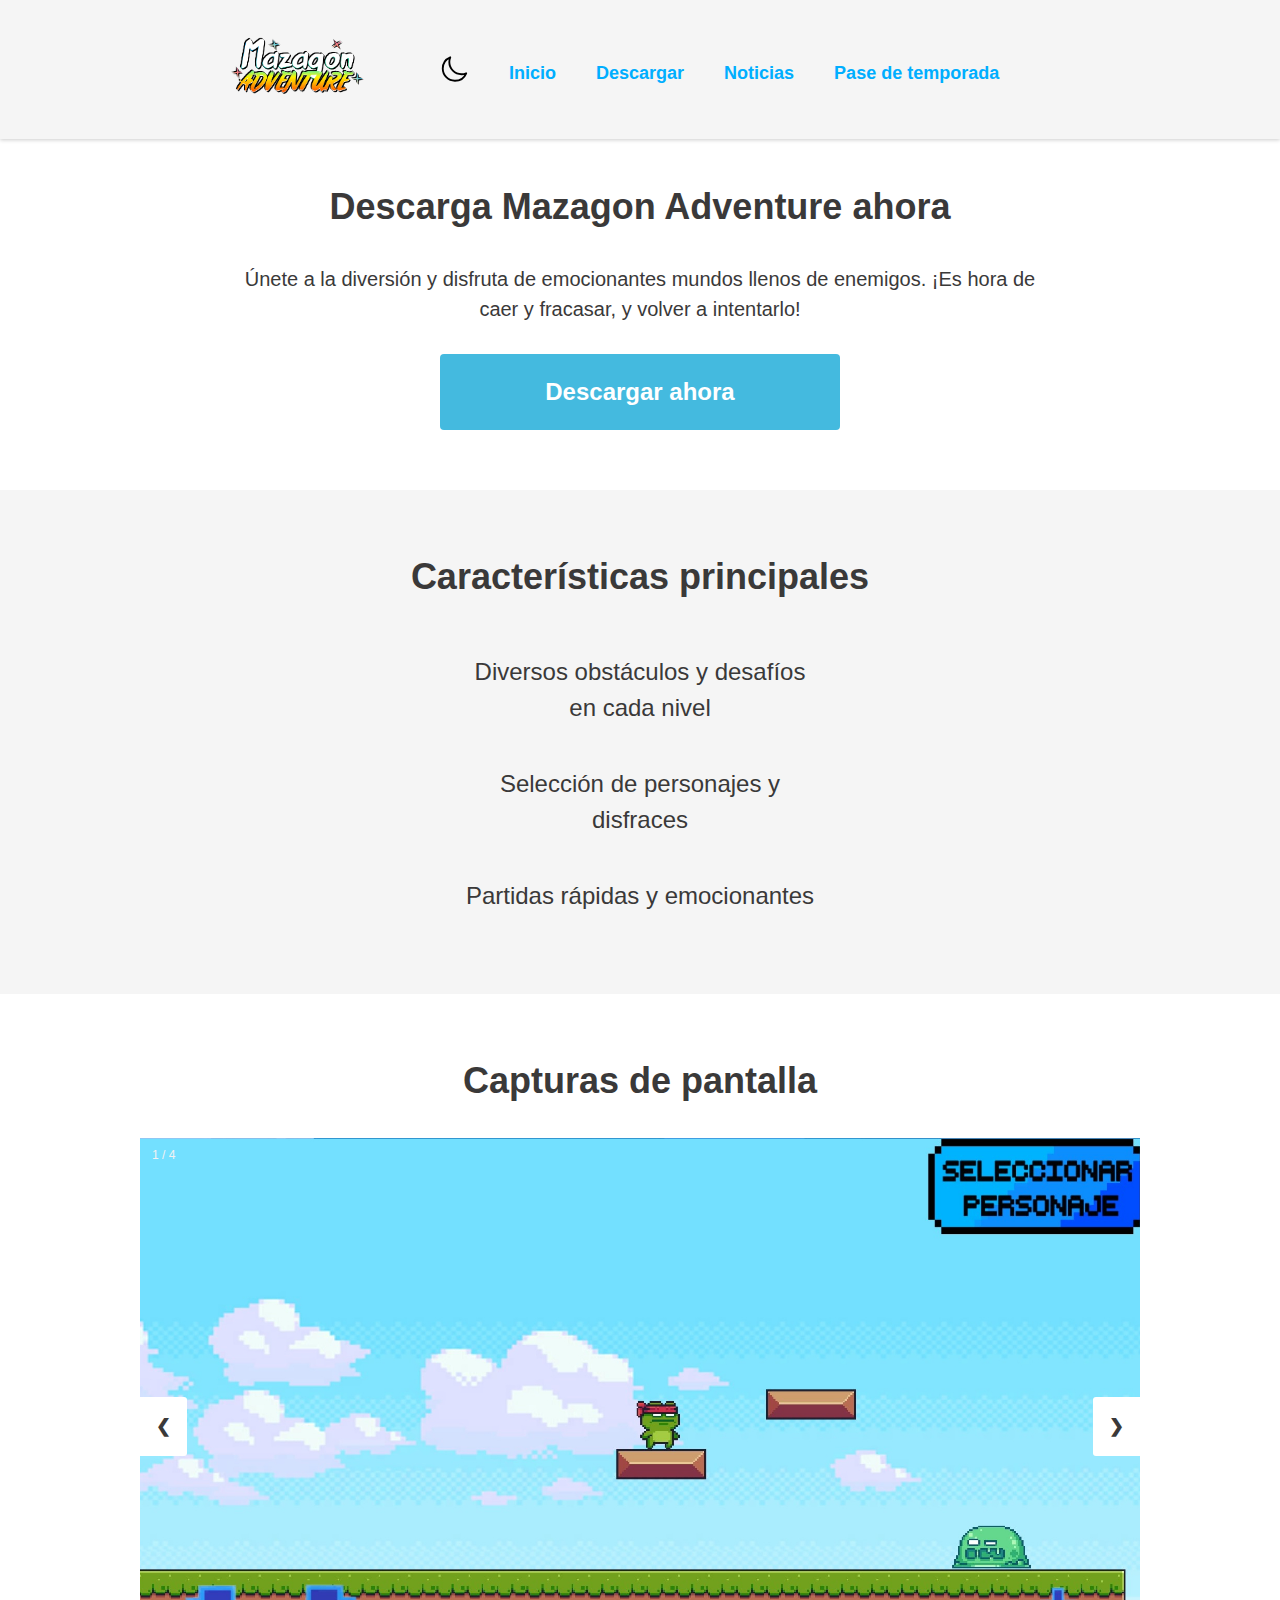
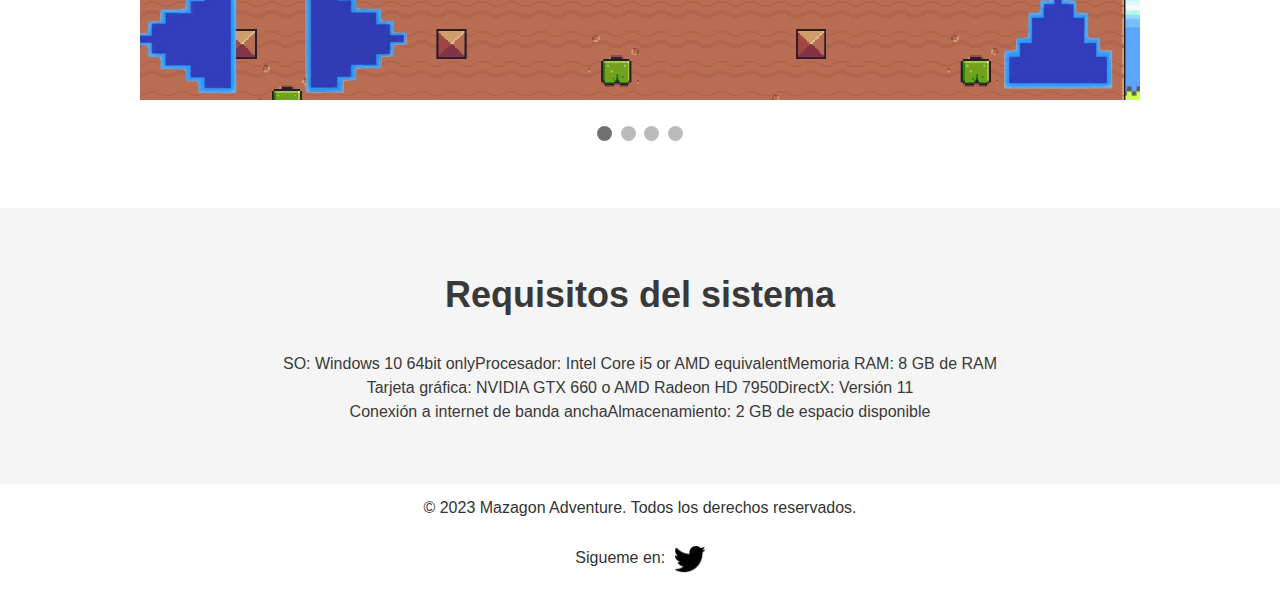
==== index.html @ d52b64e0 "Add files via upload" ====
<!DOCTYPE html>
<html lang="es">
<head>
    <meta charset="UTF-8">
    <meta name="viewport" content="width=device-width, initial-scale=1.0">
    <title>MazagonAdventure</title>
    <link rel="stylesheet" href="css/style.css">
    <link rel="icon" href="images/DAILY_DATES_ICONWOW.png">
    <script src="js/utils/include.js"></script>
    <script src="js/DarkTheme.js" type="module"></script>
    <script src="js/animacionimagen.js" type="module"></script>
    

</head>
<body>
    <header>
        <nav>
            <ul>
                <img src="images\fg(1).png" id="fg" style="width: 200px; margin-right: 40px; margin-left: 15%;">
                <img src="/images/moon.svg" id="icondark">
                <li><a href="index.html">Inicio</a></li>
                <li><a href="images\EN DESARROLLO.txt" download="EN DESARROLLO.txt">Descargar</a></li>
                <li><a href="https://www.fallguys.com/es-ES/news">Noticias</a></li>
                <li><a href="https://www.fallguys.com/es-ES/season-pass">Pase de temporada</a></li>
            </ul>
        </nav>
    </header>
    <main>
        <section class="download" style="margin-top:120px;">
            <h1>Descarga Mazagon Adventure ahora</h1>
            <p>Únete a la diversión y disfruta de emocionantes mundos llenos de enemigos. ¡Es hora de caer y fracasar, y volver a intentarlo!</p>
            <a href="images\EN DESARROLLO.txt" download="EN DESARROLLO.txt" class="btn-download">Descargar ahora</a>
        </section>
        <section class="features">
            <h2>Características principales</h2>
            <ul>
                <li>Diversos obstáculos y desafíos en cada nivel</li>
                <li>Selección de personajes y disfraces</li>
                <li>Partidas rápidas y emocionantes</li>
            </ul>
        </section>
        <section class="screenshots">
            <h2>Capturas de pantalla</h2>
            <div class="slideshow-container">

                <div class="mySlides fade">
                  <div class="numbertext">1 / 4</div>
                  <img src="images\1(1).jpg" style="width:100%">
                  <div class="text"></div>
                </div>
                
                <div class="mySlides fade">
                  <div class="numbertext">2 / 4</div>
                  <img src="images\2.jpg" style="width:100%">
                  <div class="text"></div>
                </div>
                
                <div class="mySlides fade">
                  <div class="numbertext">3 / 4</div>
                  <img src="images\3.jpg" style="width:100%">
                  <div class="text"></div>
                </div>

                <div class="mySlides fade">
                  <div class="numbertext">4 / 4</div>
                  <img src="images\4.jpg" style="width:100%">
                  <div class="text"></div>
                </div>
                
                <a class="prev" onclick="plusSlides(-1)">❮</a>
                <a class="next" onclick="plusSlides(1)">❯</a>
                
                </div>
                <br>
                
                <div style="text-align:center">
                  <span class="dot" onclick="currentSlide(1)"></span> 
                  <span class="dot" onclick="currentSlide(2)"></span> 
                  <span class="dot" onclick="currentSlide(3)"></span> 
                  <span class="dot" onclick="currentSlide(4)"></span> 
                </div>
        </section>
        
        <section class="system-requirements">
            <h2>Requisitos del sistema</h2>
            <ul>
                <li>SO: Windows 10 64bit only</li>
                <li>Procesador: Intel Core i5 or AMD equivalent</li>
                <li>Memoria RAM: 8 GB de RAM</li>
                <li>Tarjeta gráfica: NVIDIA GTX 660 o AMD Radeon HD 7950</li>
                <li>DirectX: Versión 11</li>
                <li>Conexión a internet de banda ancha</li>
                <li>Almacenamiento: 2 GB de espacio disponible</li>
            </ul>
        </section>
    </main>
    <footer style = "height: 50px;">
        <p style="text-align: center; padding-top: 12px;">&copy; 2023 Mazagon Adventure. Todos los derechos reservados.</p>
        <br>
        <p style="text-align: center;">Sigueme en: <a href="https://twitter.com/Virgi_xz"><img src="images/twt.png" alt="Descripción de la imagen" class="rotar-imagen" style="margin-left: 5px;"></p> </a>
        <br>
    </footer>
</body>
<script>
    let slideIndex = 1;
    showSlides(slideIndex);
    
    function plusSlides(n) {
      showSlides(slideIndex += n);
    }
    
    function currentSlide(n) {
      showSlides(slideIndex = n);
    }
    
    function showSlides(n) {
      let i;
      let slides = document.getElementsByClassName("mySlides");
      let dots = document.getElementsByClassName("dot");
      if (n > slides.length) {slideIndex = 1}    
      if (n < 1) {slideIndex = slides.length}
      for (i = 0; i < slides.length; i++) {
        slides[i].style.display = "none";  
      }
      for (i = 0; i < dots.length; i++) {
        dots[i].className = dots[i].className.replace(" active", "");
      }
      slides[slideIndex-1].style.display = "block";  
      dots[slideIndex-1].className += " active";
    }
    </script>
</html>
---- css/style.css ----
:root{
  --primary-color: #ffffff;
  --secondary-color: #3a3939; 
  
  --primary-color2: #f5f5f5;
  --secondary-color2: #555454; 
  
}

.dark-theme{
   --primary-color: #3d3d3d;
   --secondary-color: #fff; 

   --primary-color2: #272727;
   --secondary-color2: #fff; 
}


/* Reset de estilos básicos */
* {
  margin: 0;
  padding: 0;
  box-sizing: border-box;
}

#icondark{
  width: 30px;
  cursor: pointer;
}

/* Estilos globales */
body {
  font-family: 'Open Sans', sans-serif;
  font-size: 16px;
  line-height: 1.5;
  color: #333;
}

.download{
  background-color: var(--primary-color);
  color: var(--secondary-color);
}


a {
  color: #00aeff;
  text-decoration: none;
}

a:hover {
  text-decoration: underline;
}

ul {
  list-style: none;
}

/* Encabezado y navegación */
header {
  background-color: white;
  box-shadow: 0px 1px 4px rgba(0,0,0,0.2);
  position: fixed;
  top: 0;
  left: 0;
  right: 0;
  z-index: 999;
}

nav {

  justify-content: space-between;
  align-items: left;
  padding: 10px;
  
  margin: 0 auto;
  background-color: var(--primary-color2);
}

nav ul {
  display: flex;
}

nav li {
  margin-left: 40px;
  padding-top: 50px;
  
}

#fg {

  filter: drop-shadow(1px 1px 0 black) 
          drop-shadow(-1px -1px 0 black);
}



nav a {
  font-size: 18px;
  font-weight: bold;
}

nav a:hover {
  color: #ffbb00;
}

/* Encabezado de sección */
section {
  padding: 60px 0;
}

section h1, section h2 {
  font-size: 36px;
  font-weight: bold;
  margin-bottom: 30px;
  text-align: center;
  color: var(--secondary-color);
}

section p {
  font-size: 20px;
  line-height: 1.5;
  margin-bottom: 30px;
  max-width: 800px;
  margin: 0 auto 30px auto;
  text-align: center;
}

/* Botón de descarga */
.btn-download {
  background-color: #44badf;
  color: var(--primary-color);
  border: none;
  border-radius: 4px;
  padding: 20px 40px;
  font-size: 24px;
  font-weight: bold;
  display: block;
  max-width: 400px;
  margin: 0 auto;
  text-align: center;
  transition: background-color 0.2s ease-in-out;
}

.btn-download:hover {
  
  background-color: #ffbb00;
}

/* Características */
.features {
  background-color: var(--primary-color2);
}

.features ul {
  max-width: 800px;
  margin: 0 auto;
  display: flex;
  flex-wrap: wrap;
  justify-content: center;
  
}

.features li {
  font-size: 24px;
  margin: 20px 40px;
  text-align: center;
  max-width: 350px;
  color: var(--secondary-color);
}

/* Capturas de pantalla */
.screenshots {
  background-color: var(--primary-color);
}

.gallery {
  display: flex;
  justify-content: space-around;
  flex-wrap: wrap;
  max-width: 1200px;
  margin: 0 auto;
}

.gallery img {
  margin-bottom: 20px;
  max-width: 100%;
}

/* Requisitos del sistema */
.system-requirements {
  background-color: var(--primary-color2);
}

.system-requirements ul {
  max-width: 800px;
  margin: 0 auto;
  display: flex;
  flex-wrap: wrap;
  justify-content: center;
  color: var(--secondary-color);
}


* {box-sizing: border-box}
body {font-family: Verdana, sans-serif; margin:0}
.mySlides {display: none}
img {vertical-align: middle;}

/* Slideshow container */
.slideshow-container {
  max-width: 1000px;
  position: relative;
  margin: auto;
}

/* Next & previous buttons */
.prev, .next {
  cursor: pointer;
  position: absolute;
  top: 50%;
  width: auto;
  padding: 16px;
  margin-top: -22px;
  color: var(--secondary-color);
  font-weight: bold;
  font-size: 18px;
  transition: 0.6s ease;
  border-radius: 0 3px 3px 0;
  user-select: none;
  background-color: var(--primary-color);
}

/* Position the "next button" to the right */
.next {
  right: 0;
  border-radius: 3px 0 0 3px;
}

/* On hover, add a black background color with a little bit see-through */
.prev:hover, .next:hover {
  background-color: #0674a0;
}

/* Caption text */
.text {
  color: #f2f2f2;
  font-size: 15px;
  padding: 8px 12px;
  position: absolute;
  bottom: 8px;
  width: 100%;
  text-align: center;
}

/* Number text (1/3 etc) */
.numbertext {
  color: #f2f2f2;
  font-size: 12px;
  padding: 8px 12px;
  position: absolute;
  top: 0;
}

/* The dots/bullets/indicators */
.dot {
  cursor: pointer;
  height: 15px;
  width: 15px;
  margin: 0 2px;
  background-color: #bbb;
  border-radius: 50%;
  display: inline-block;
  transition: background-color 0.6s ease;
}

.active, .dot:hover {
  background-color: #717171;
}

/* Fading animation */
.fade {
  animation-name: fade;
  animation-duration: 1.5s;
}

@keyframes fade {
  from {opacity: .4} 
  to {opacity: 1}
}

/* On smaller screens, decrease text size */
@media only screen and (max-width: 300px) {
  .prev, .next,.text {font-size: 11px}
}


.boton {
  display: inline-block;
  padding: 5px;
  background-color: #569ae2;
  color: var(--primary-color);
  text-decoration: none;
  border-radius: 5px;
  margin-bottom: 20px;
  margin-left: 80%;
  font-weight: bold ;
}

.boton:hover {
  background-color: #ffbb00;
}

.rotar-imagen {
  transition: transform 0.7s ease;
  width: 30px;
}

.rotar-imagen:hover {
  transform: rotate(360deg);
}
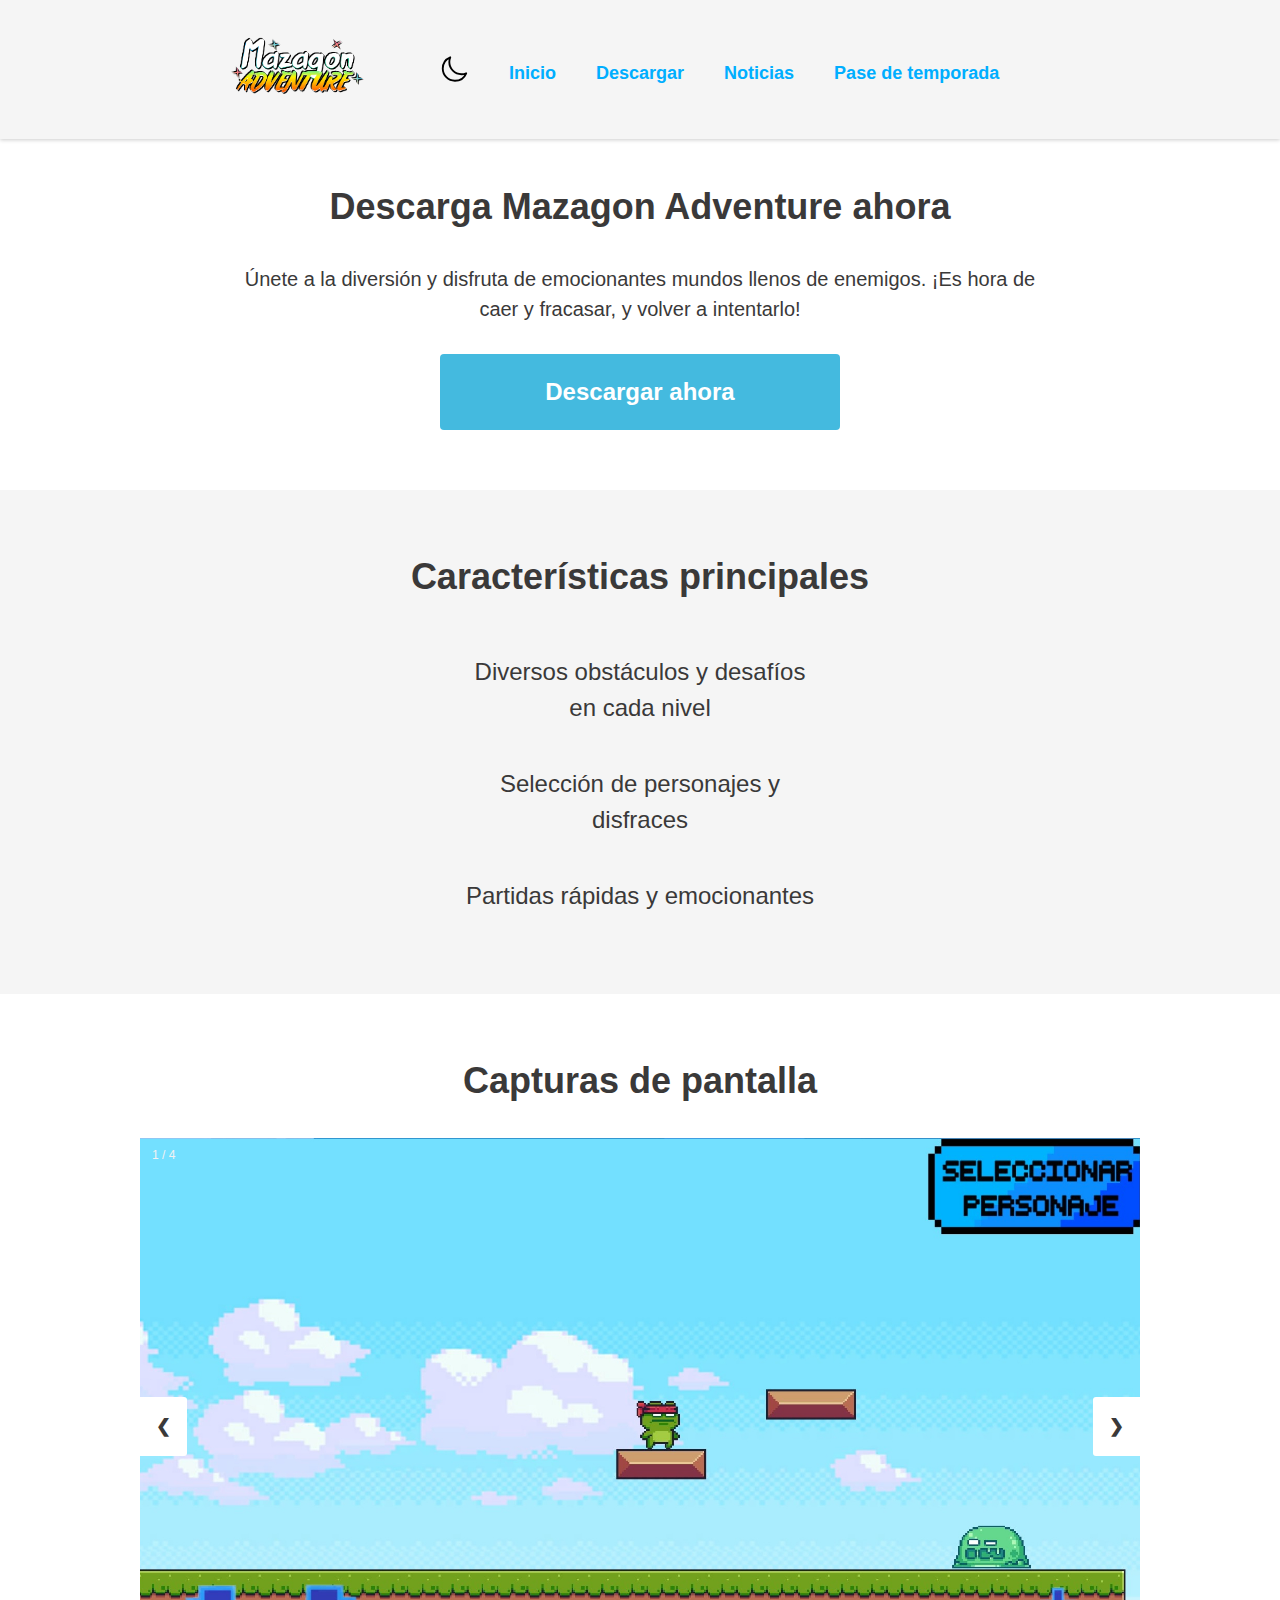
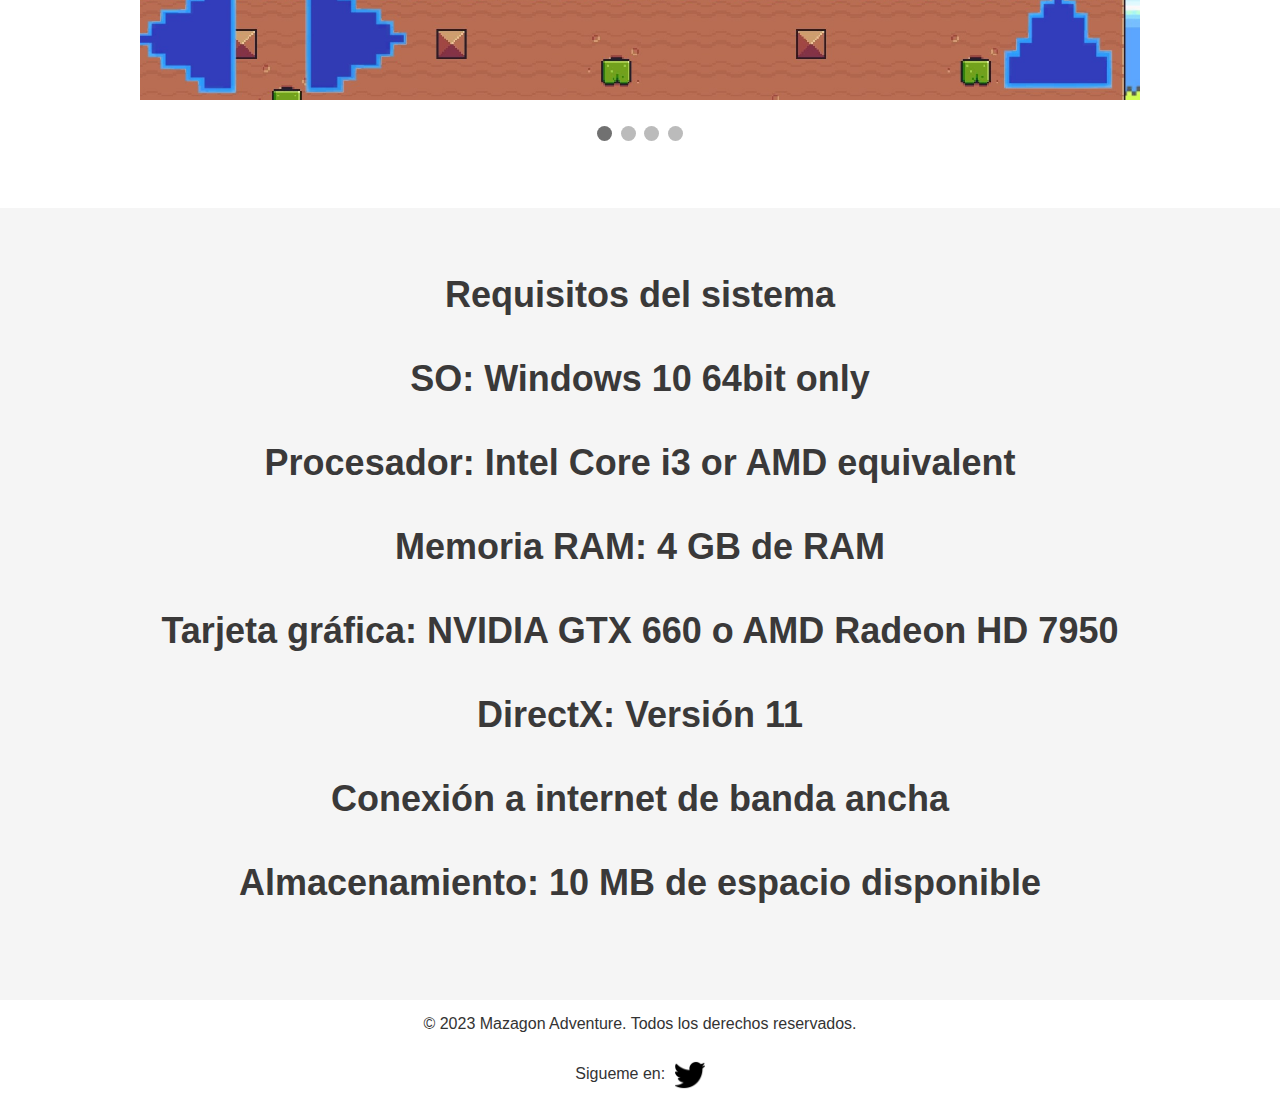
==== commit 1ef9260f: "Update index.html" ====
--- a/index.html
+++ b/index.html
@@ -83,15 +83,15 @@
         
         <section class="system-requirements">
             <h2>Requisitos del sistema</h2>
-            <ul>
-                <li>SO: Windows 10 64bit only</li>
-                <li>Procesador: Intel Core i5 or AMD equivalent</li>
-                <li>Memoria RAM: 8 GB de RAM</li>
-                <li>Tarjeta gráfica: NVIDIA GTX 660 o AMD Radeon HD 7950</li>
-                <li>DirectX: Versión 11</li>
-                <li>Conexión a internet de banda ancha</li>
-                <li>Almacenamiento: 2 GB de espacio disponible</li>
-            </ul>
+            
+                <h1>SO: Windows 10 64bit only</h1>
+                <h1>Procesador: Intel Core i3 or AMD equivalent</h1>
+                <h1>Memoria RAM: 4 GB de RAM</h1>
+                <h1>Tarjeta gráfica: NVIDIA GTX 660 o AMD Radeon HD 7950</h1>
+                <h1>DirectX: Versión 11</h1>
+                <h1>Conexión a internet de banda ancha</h1>
+                <h1>Almacenamiento: 10 MB de espacio disponible</h1>
+            
         </section>
     </main>
     <footer style = "height: 50px;">
@@ -129,4 +129,4 @@
       dots[slideIndex-1].className += " active";
     }
     </script>
-</html>+</html>
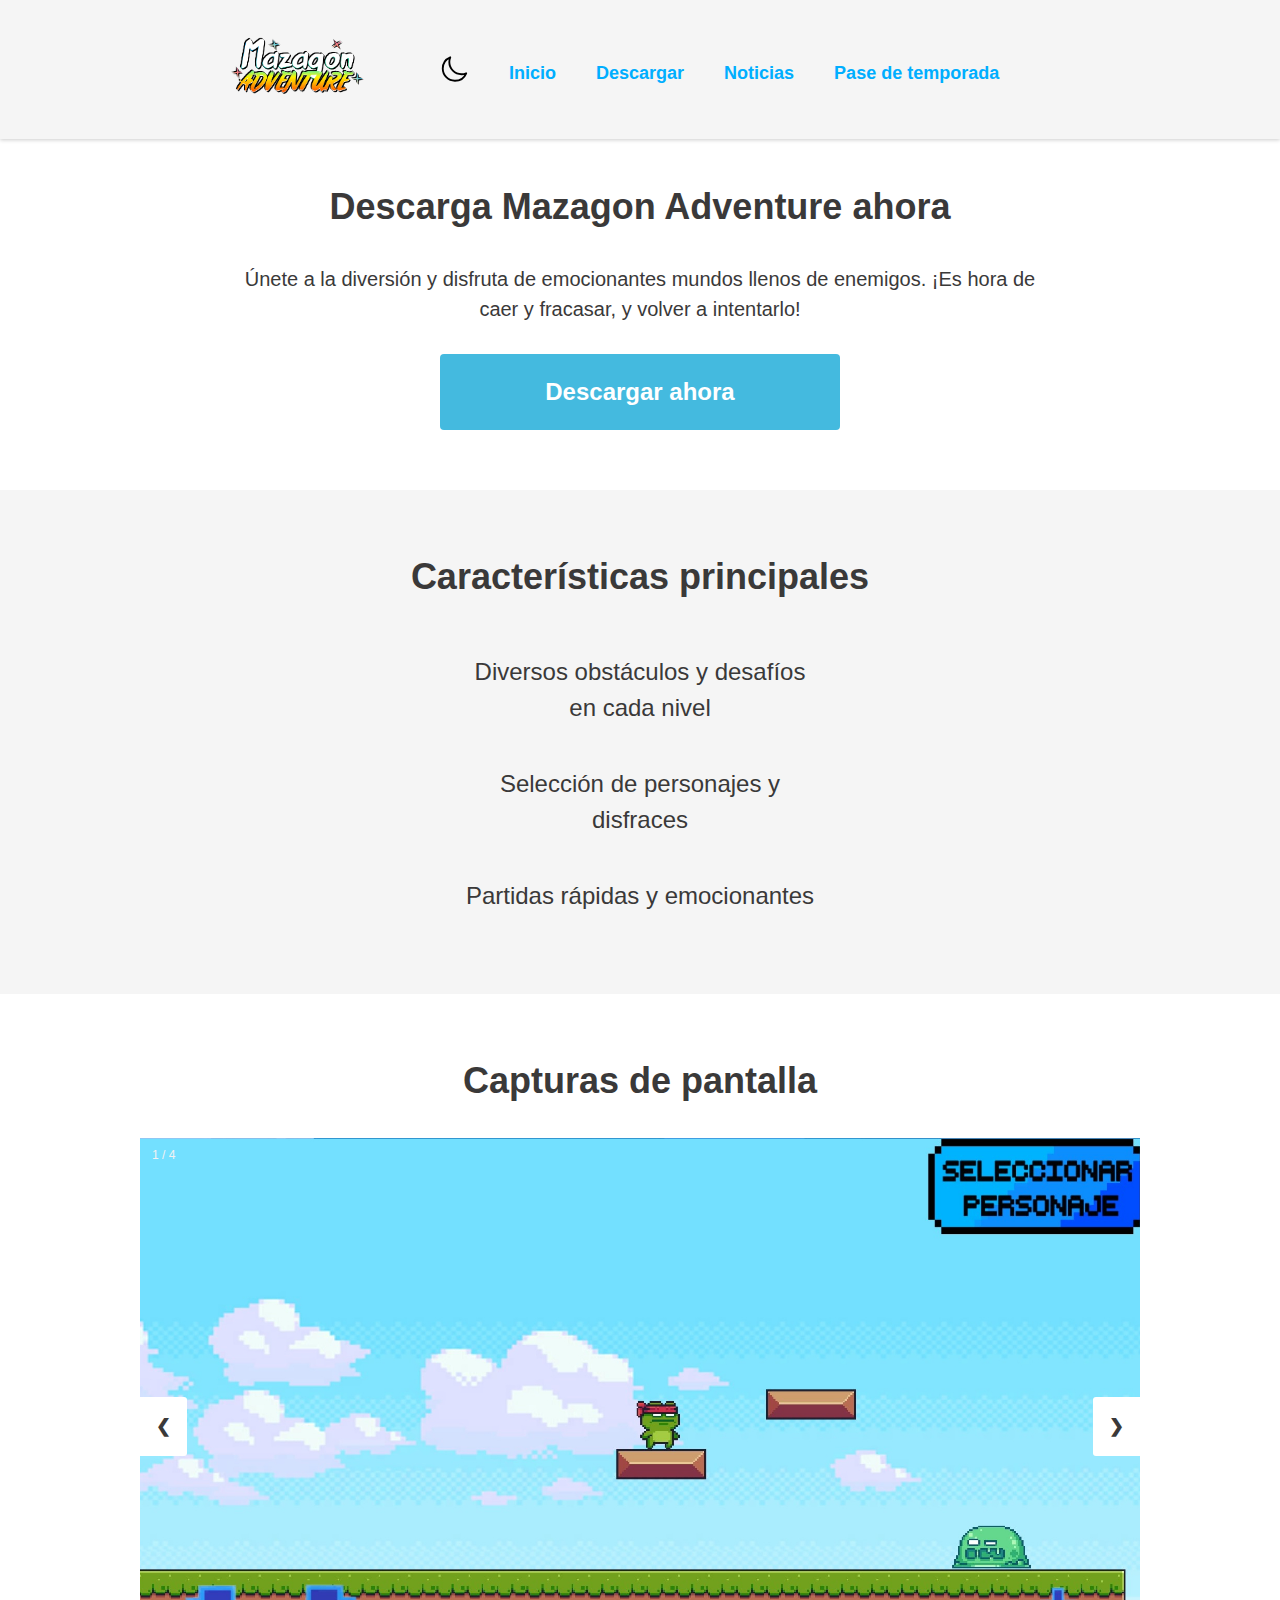
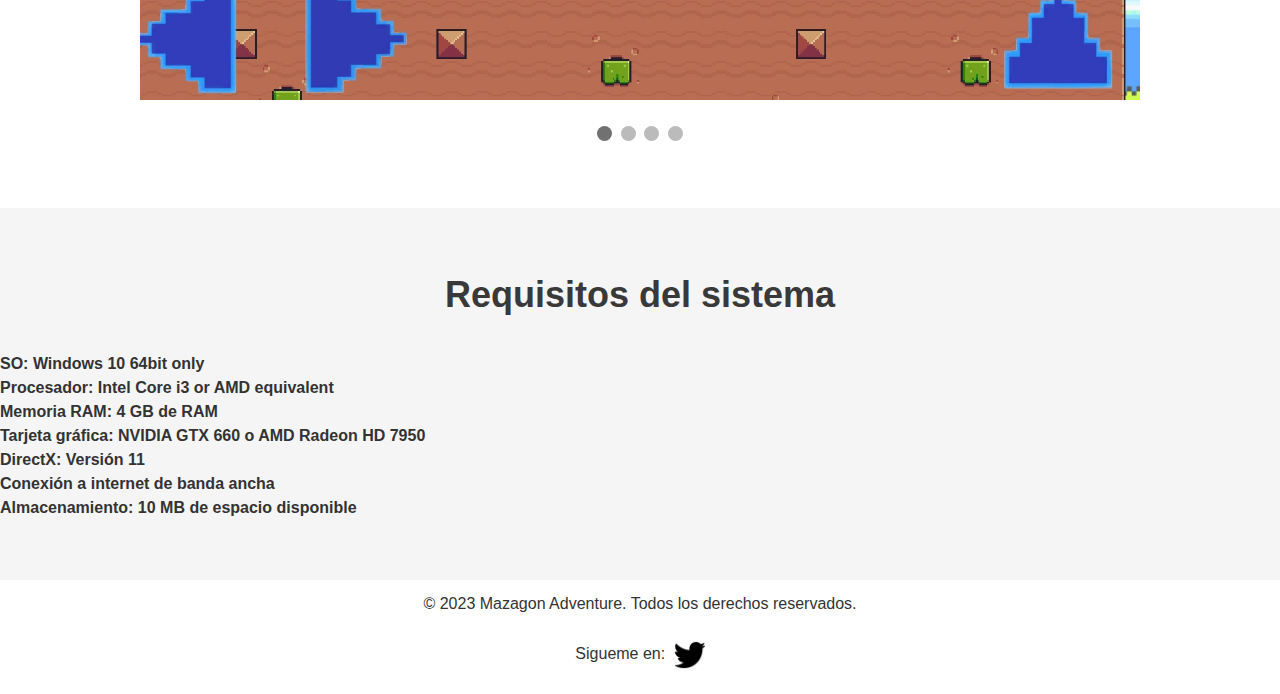
==== commit 57cf092a: "Update index.html" ====
--- a/index.html
+++ b/index.html
@@ -84,13 +84,13 @@
         <section class="system-requirements">
             <h2>Requisitos del sistema</h2>
             
-                <h1>SO: Windows 10 64bit only</h1>
-                <h1>Procesador: Intel Core i3 or AMD equivalent</h1>
-                <h1>Memoria RAM: 4 GB de RAM</h1>
-                <h1>Tarjeta gráfica: NVIDIA GTX 660 o AMD Radeon HD 7950</h1>
-                <h1>DirectX: Versión 11</h1>
-                <h1>Conexión a internet de banda ancha</h1>
-                <h1>Almacenamiento: 10 MB de espacio disponible</h1>
+                <h4>SO: Windows 10 64bit only</h4>
+                <h4>Procesador: Intel Core i3 or AMD equivalent</h4>
+                <h4>Memoria RAM: 4 GB de RAM</h4>
+                <h4>Tarjeta gráfica: NVIDIA GTX 660 o AMD Radeon HD 7950</h4>
+                <h4>DirectX: Versión 11</h4>
+                <h4>Conexión a internet de banda ancha</h4>
+                <h4>Almacenamiento: 10 MB de espacio disponible</h4>
             
         </section>
     </main>
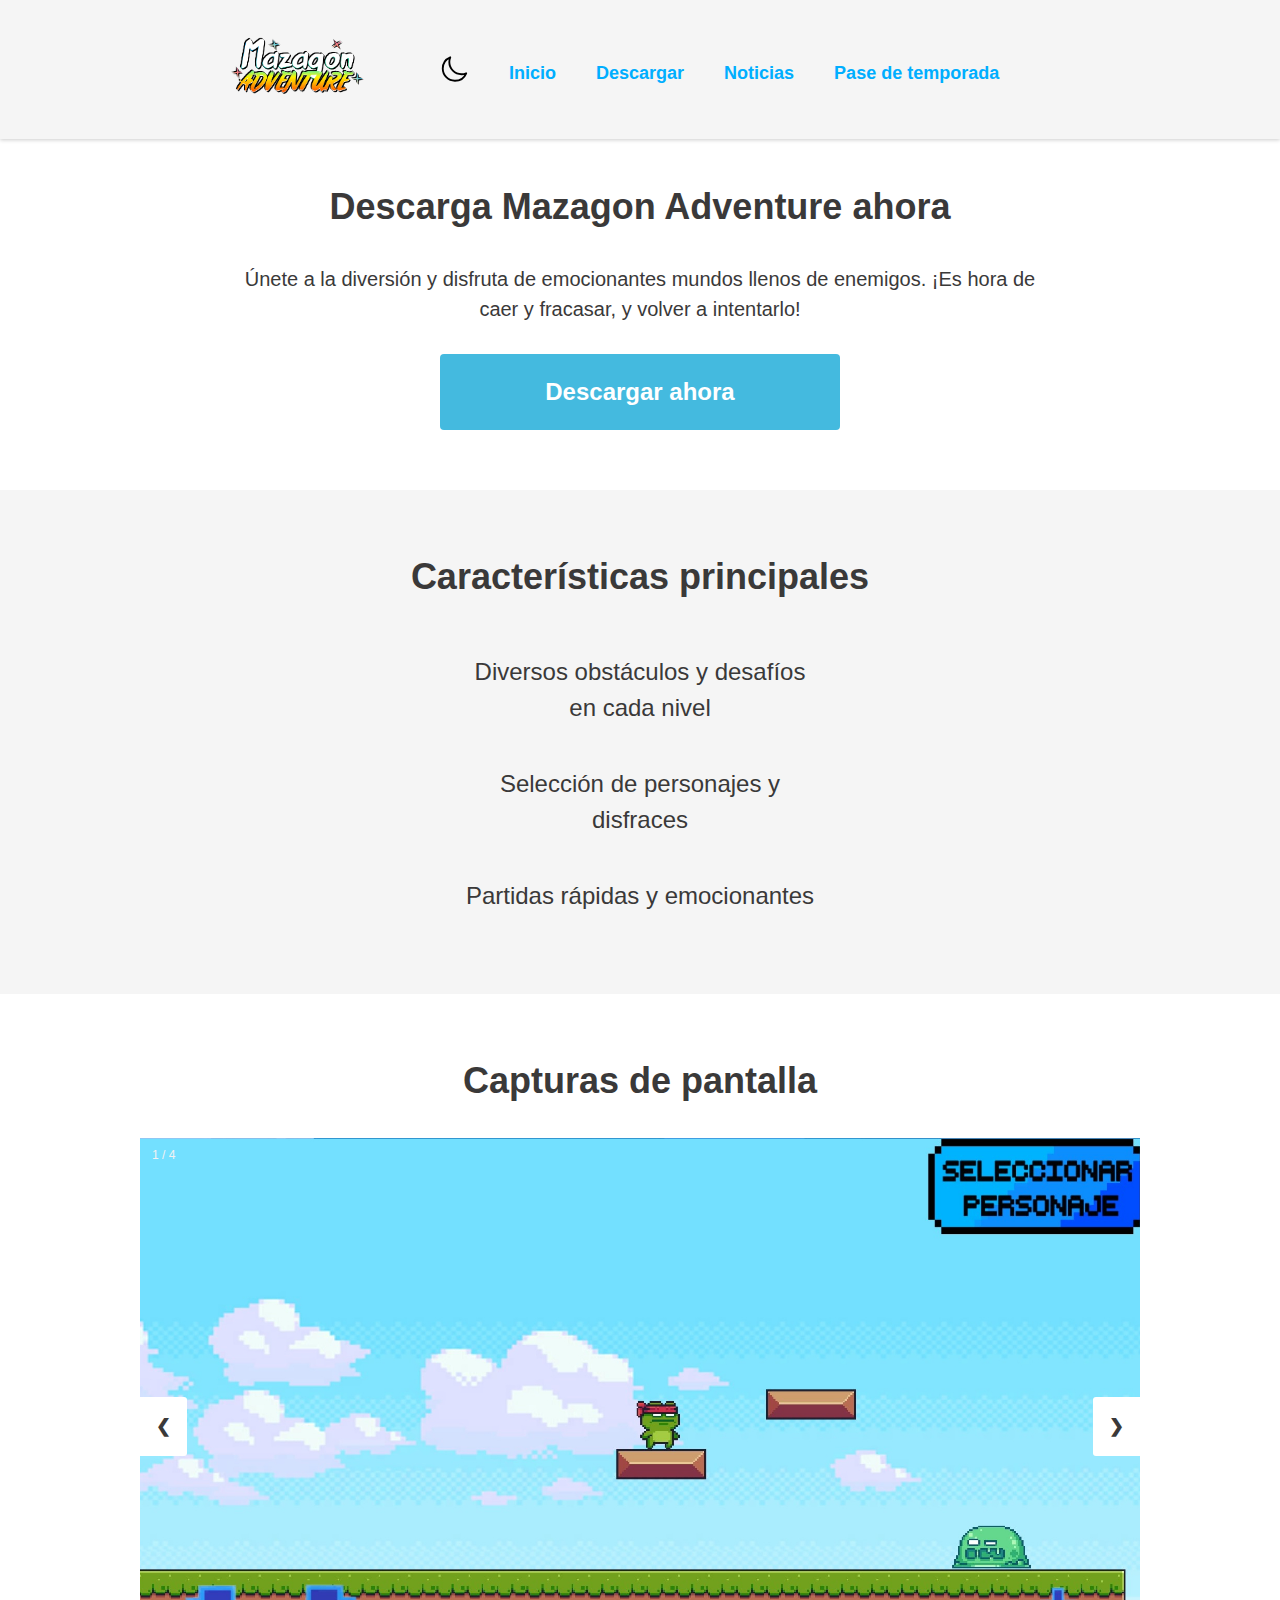
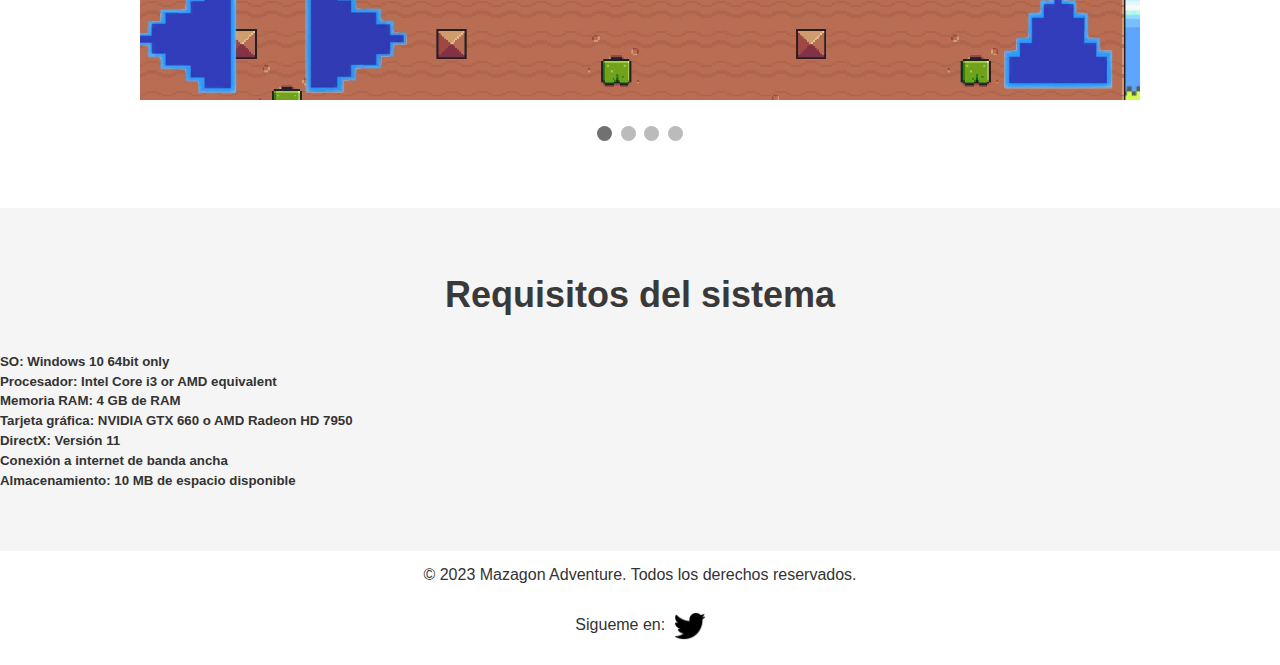
==== commit 936d3ad4: "Update index.html" ====
--- a/index.html
+++ b/index.html
@@ -84,13 +84,13 @@
         <section class="system-requirements">
             <h2>Requisitos del sistema</h2>
             
-                <h4>SO: Windows 10 64bit only</h4>
-                <h4>Procesador: Intel Core i3 or AMD equivalent</h4>
-                <h4>Memoria RAM: 4 GB de RAM</h4>
-                <h4>Tarjeta gráfica: NVIDIA GTX 660 o AMD Radeon HD 7950</h4>
-                <h4>DirectX: Versión 11</h4>
-                <h4>Conexión a internet de banda ancha</h4>
-                <h4>Almacenamiento: 10 MB de espacio disponible</h4>
+                <h5>SO: Windows 10 64bit only</h5>
+                <h5>Procesador: Intel Core i3 or AMD equivalent</h5>
+                <h5>Memoria RAM: 4 GB de RAM</h5>
+                <h5>Tarjeta gráfica: NVIDIA GTX 660 o AMD Radeon HD 7950</h5>
+                <h5>DirectX: Versión 11</h5>
+                <h5>Conexión a internet de banda ancha</h5>
+                <h5>Almacenamiento: 10 MB de espacio disponible</h5>
             
         </section>
     </main>
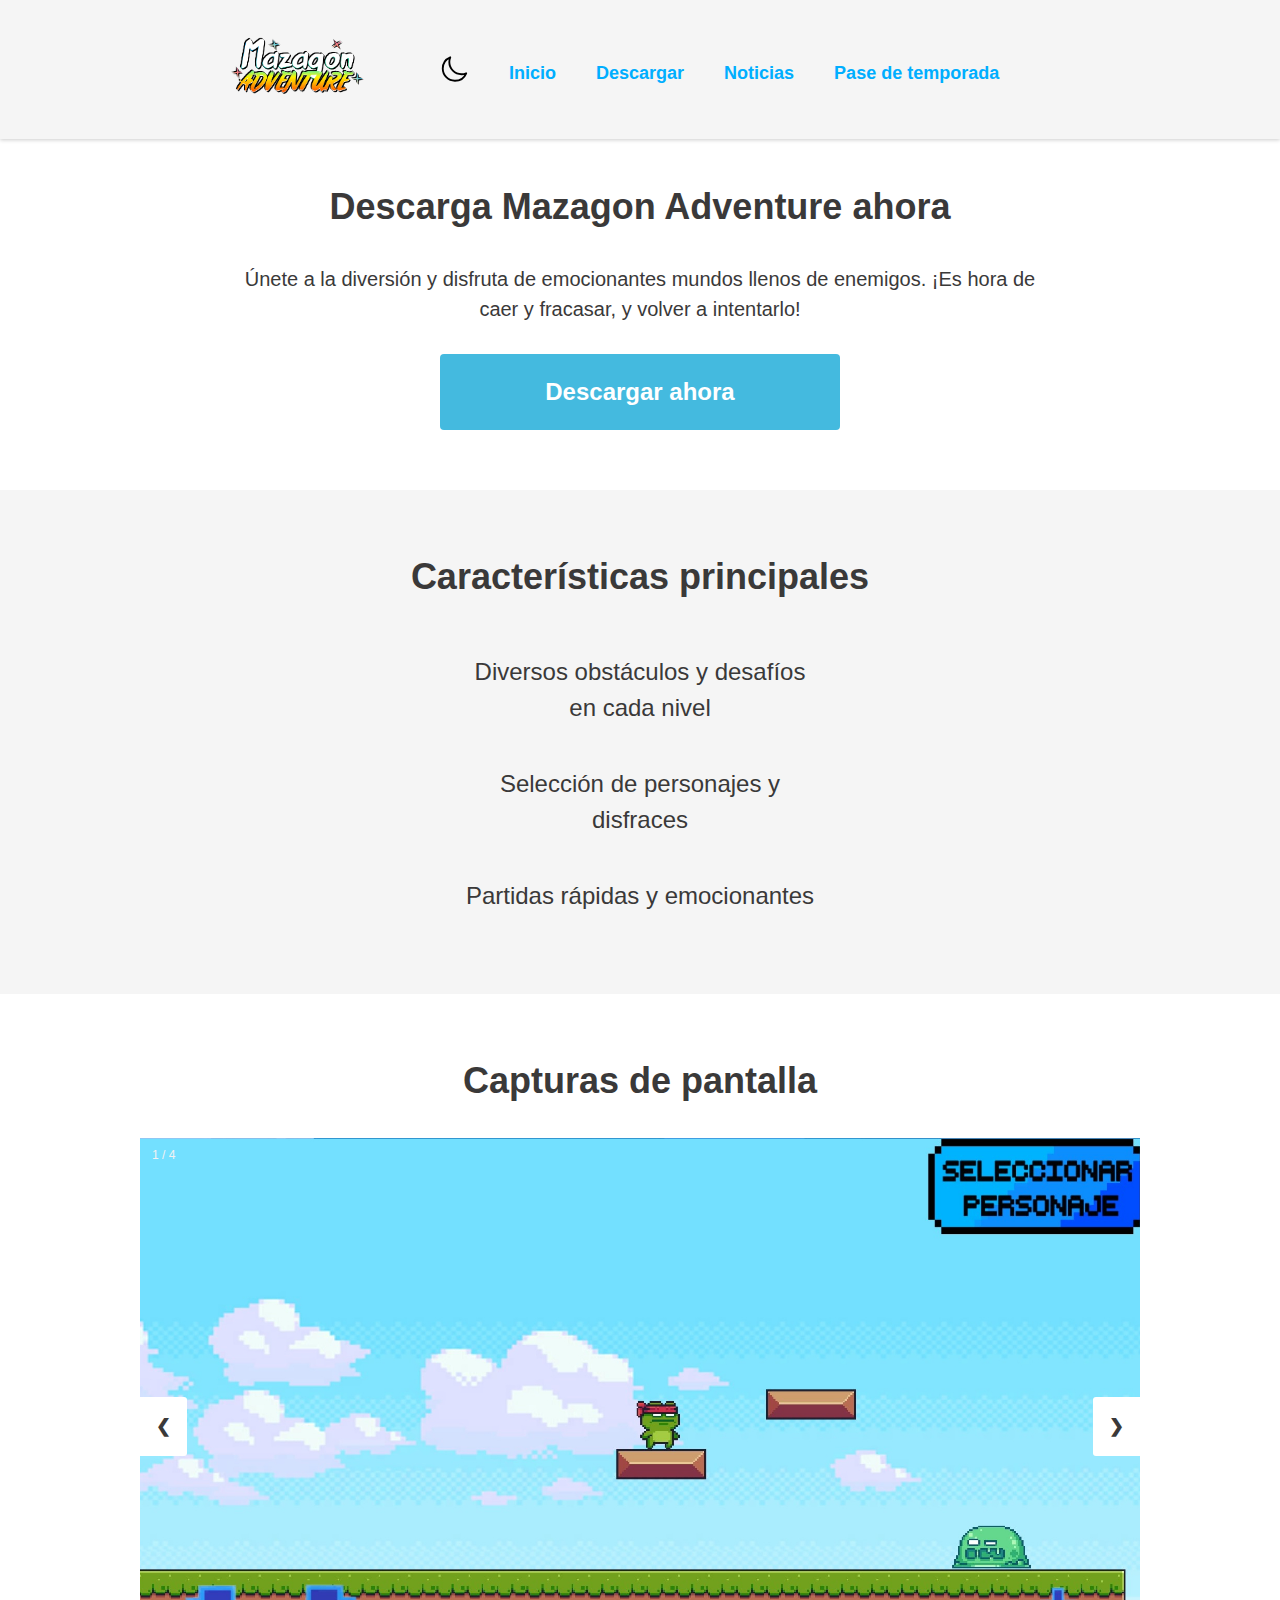
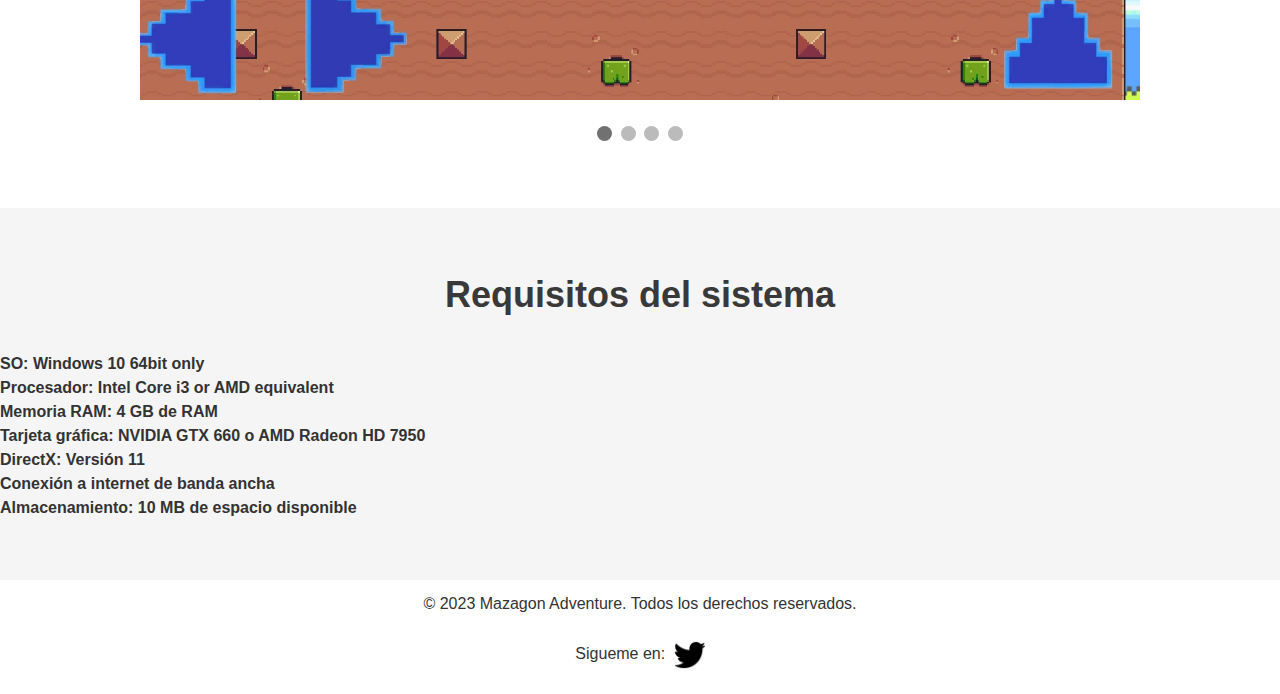
==== commit 1f960626: "Update index.html" ====
--- a/index.html
+++ b/index.html
@@ -84,13 +84,13 @@
         <section class="system-requirements">
             <h2>Requisitos del sistema</h2>
             
-                <h5>SO: Windows 10 64bit only</h5>
-                <h5>Procesador: Intel Core i3 or AMD equivalent</h5>
-                <h5>Memoria RAM: 4 GB de RAM</h5>
-                <h5>Tarjeta gráfica: NVIDIA GTX 660 o AMD Radeon HD 7950</h5>
-                <h5>DirectX: Versión 11</h5>
-                <h5>Conexión a internet de banda ancha</h5>
-                <h5>Almacenamiento: 10 MB de espacio disponible</h5>
+                <h4>SO: Windows 10 64bit only</h4>
+                <h4>Procesador: Intel Core i3 or AMD equivalent</h4>
+                <h4>Memoria RAM: 4 GB de RAM</h4>
+                <h4>Tarjeta gráfica: NVIDIA GTX 660 o AMD Radeon HD 7950</h4>
+                <h4>DirectX: Versión 11</h4>
+                <h4>Conexión a internet de banda ancha</h4>
+                <h4>Almacenamiento: 10 MB de espacio disponible</h4>
             
         </section>
     </main>
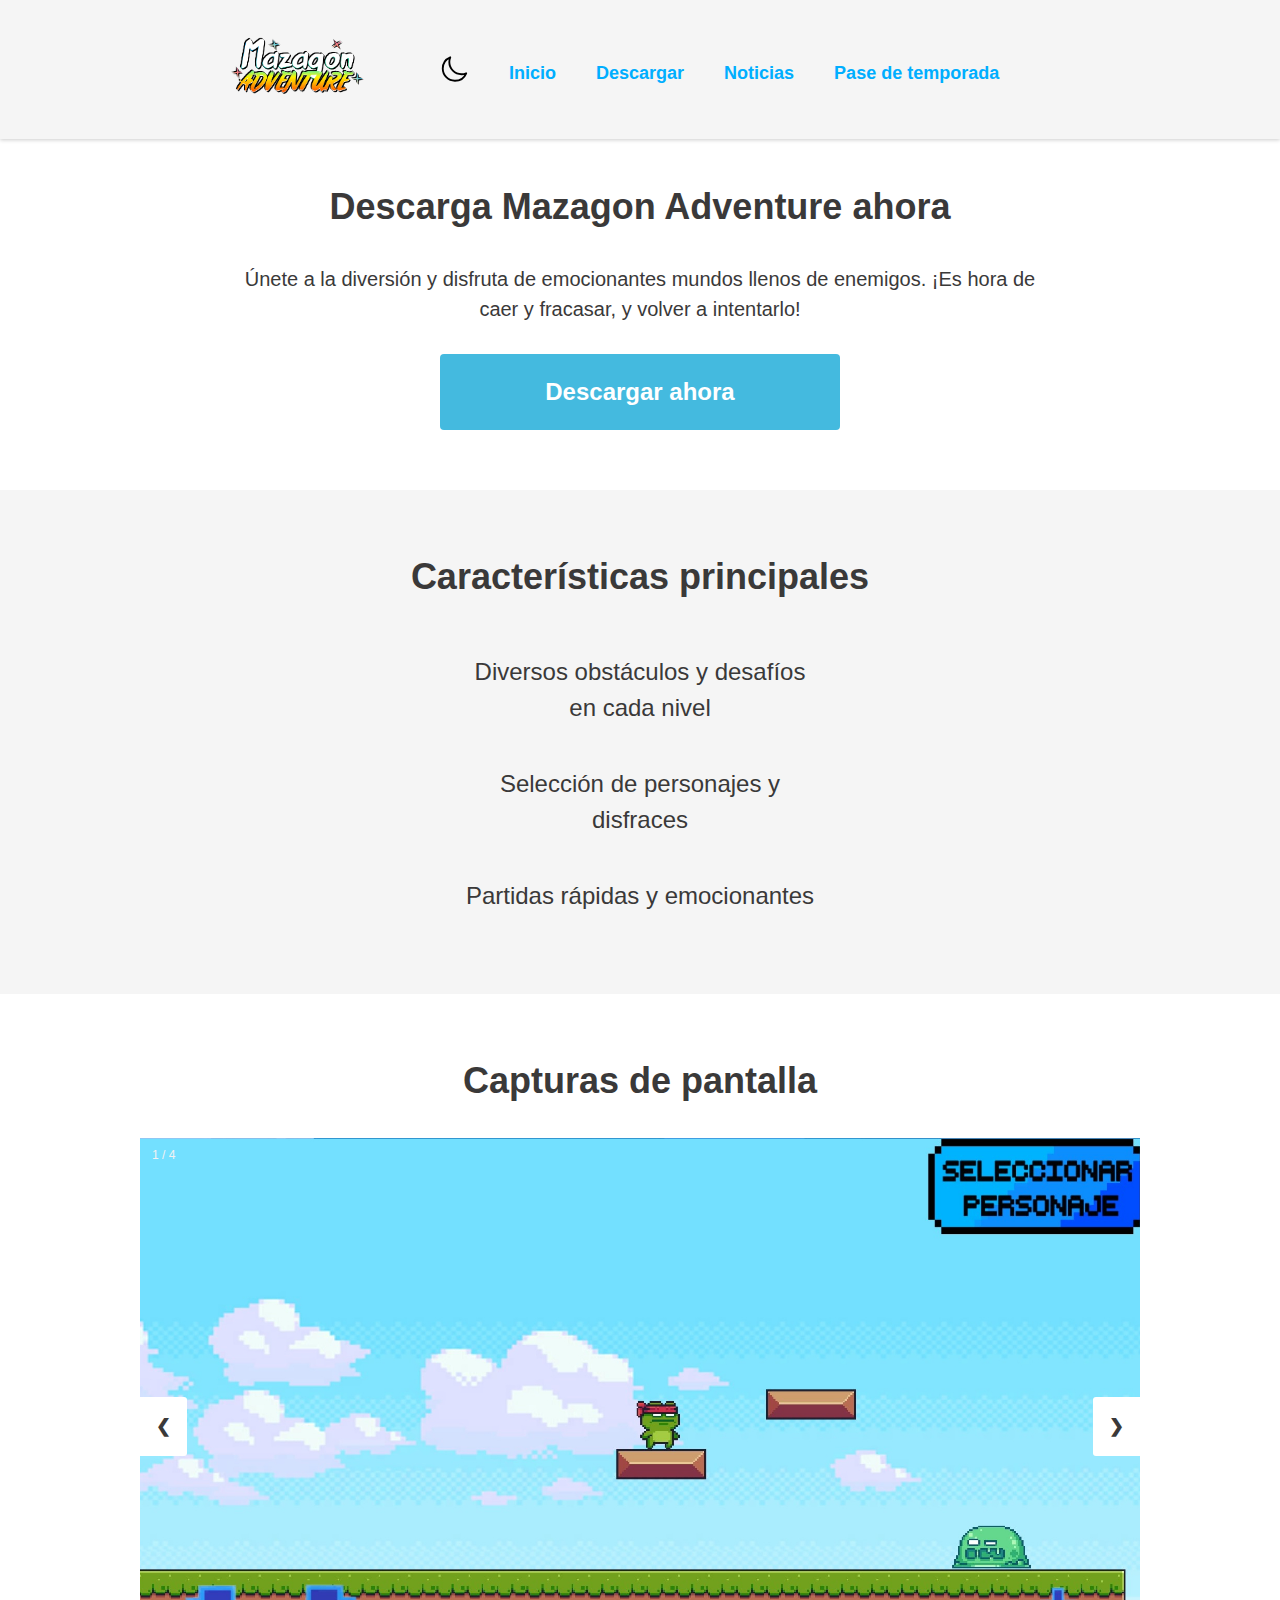
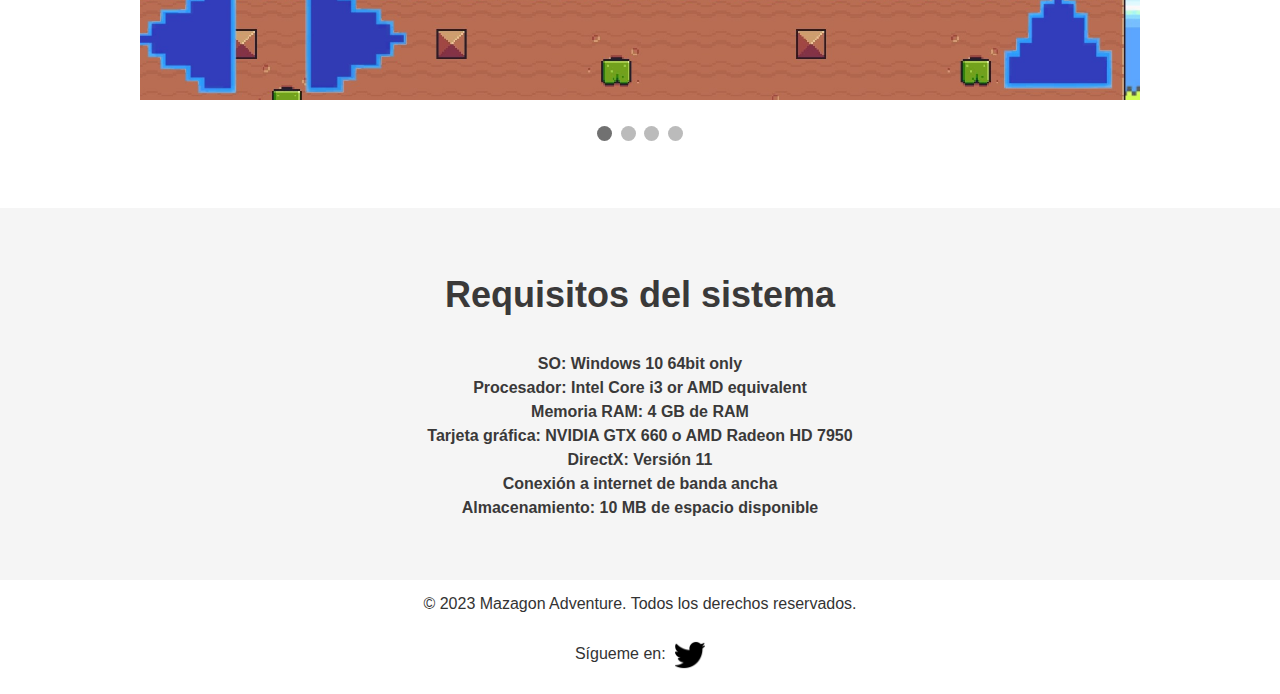
==== commit ff497b9c: "Update index.html" ====
--- a/index.html
+++ b/index.html
@@ -97,7 +97,7 @@
     <footer style = "height: 50px;">
         <p style="text-align: center; padding-top: 12px;">&copy; 2023 Mazagon Adventure. Todos los derechos reservados.</p>
         <br>
-        <p style="text-align: center;">Sigueme en: <a href="https://twitter.com/Virgi_xz"><img src="images/twt.png" alt="Descripción de la imagen" class="rotar-imagen" style="margin-left: 5px;"></p> </a>
+        <p style="text-align: center;">Sígueme en: <a href="https://twitter.com/Virgi_xz"><img src="images/twt.png" alt="Descripción de la imagen" class="rotar-imagen" style="margin-left: 5px;"></p> </a>
         <br>
     </footer>
 </body>
--- a/css/style.css
+++ b/css/style.css
@@ -115,7 +115,11 @@
   text-align: center;
   color: var(--secondary-color);
 }
-
+section h4 {
+  text-align: center;
+  color: var(--secondary-color);
+  font-size: 16px;
+ }
 section p {
   font-size: 20px;
   line-height: 1.5;
